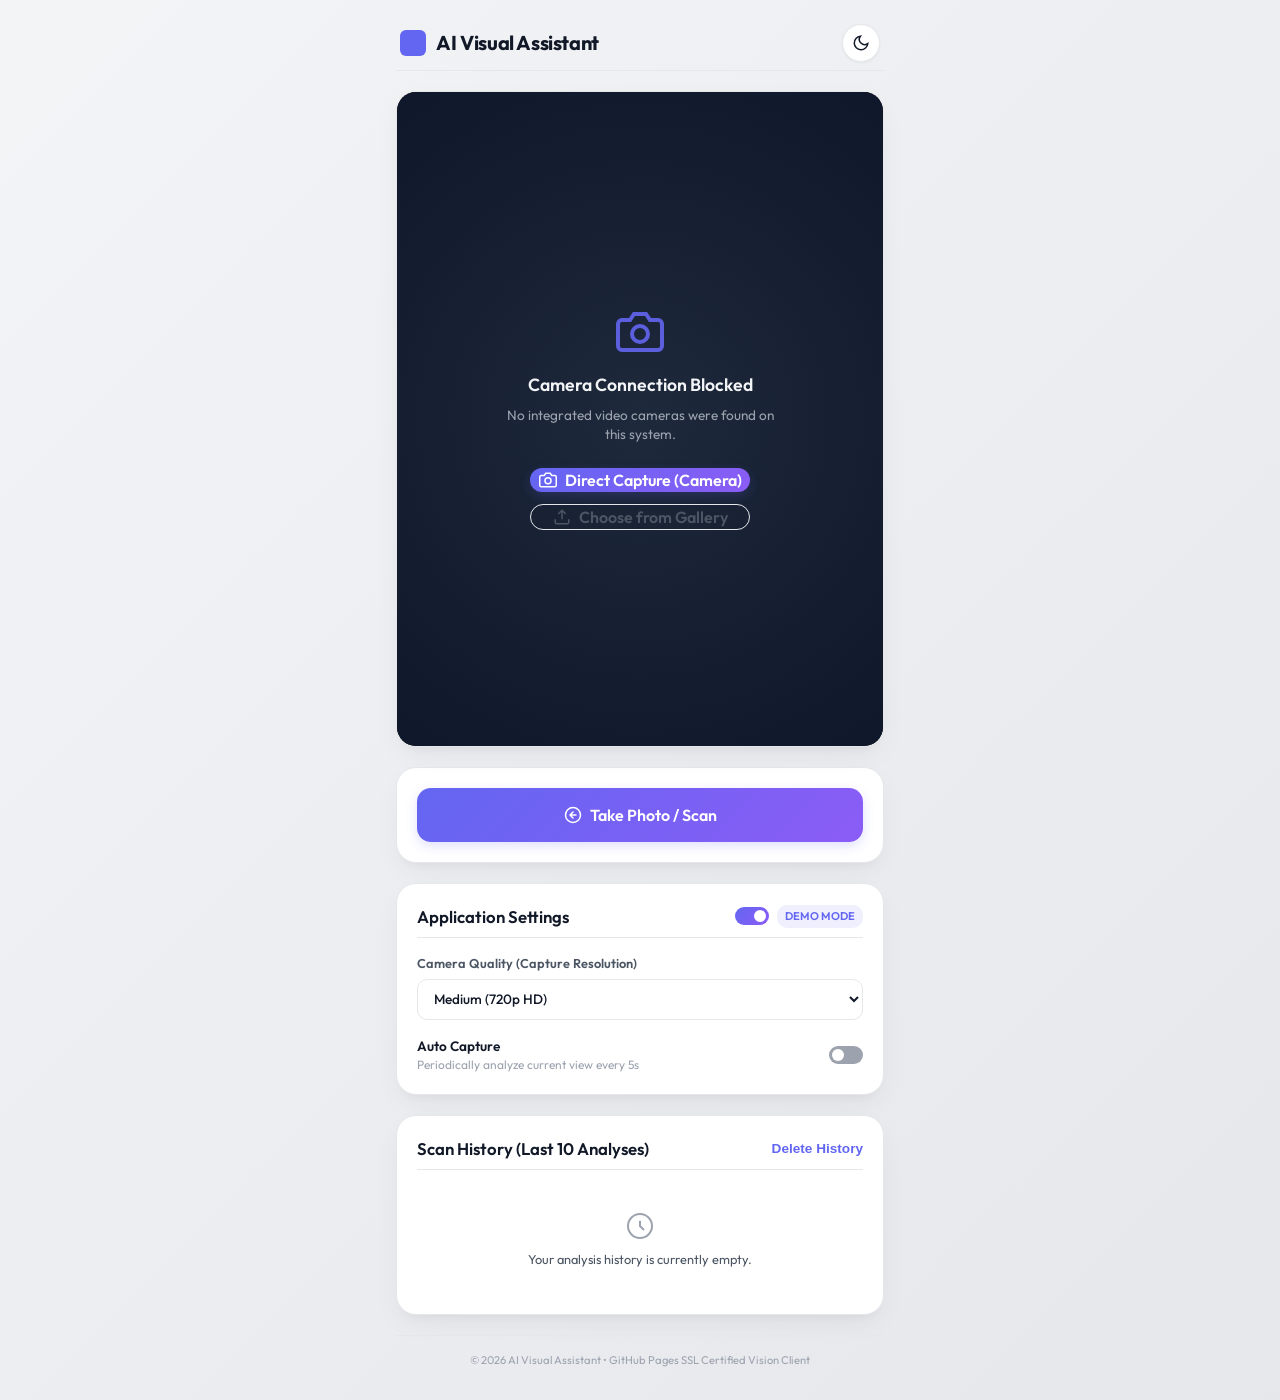
==== index.html @ 5c3c08fa "Deploy production-ready AI Visual Assistant web client" ====
<!DOCTYPE html>
<html lang="en">
<head>
  <meta charset="UTF-8">
  <meta name="viewport" content="width=device-width, initial-scale=1.0, maximum-scale=1.0, user-scalable=no">
  <title>AI Visual Assistant - Mobile Vision Engine</title>
  <meta name="description" content="Production-ready AI vision assistant to scan and analyze documents, notes, screens, and textbooks. Works on iOS, Android, and Desktop.">
  <link rel="preconnect" href="https://fonts.googleapis.com">
  <link rel="preconnect" href="https://fonts.gstatic.com" crossorigin>
  <link href="https://fonts.googleapis.com/css2?family=Outfit:wght@300;400;500;600;700&display=swap" rel="stylesheet">
  <link rel="stylesheet" href="style.css">
</head>
<body>
  <div class="app-container">
    <!-- Header Section -->
    <header class="app-header">
      <div class="logo-area">
        <img src="assets/logo.png" id="header-logo" class="logo-img" alt="Logo">
        <h1>AI Visual Assistant</h1>
      </div>
      <div class="theme-control">
        <button id="theme-toggle-btn" class="icon-btn" title="Toggle Dark/Light Mode">
          <!-- Light bulb / Sun/Moon SVG -->
          <svg id="theme-icon-sun" class="hidden" viewBox="0 0 24 24" fill="none" stroke="currentColor" stroke-width="2">
            <circle cx="12" cy="12" r="5"/>
            <path d="M12 1v2M12 21v2M4.22 4.22l1.42 1.42M18.36 18.36l1.42 1.42M1 12h2M21 12h2M4.22 19.78l1.42-1.42M18.36 5.64l1.42-1.42"/>
          </svg>
          <svg id="theme-icon-moon" viewBox="0 0 24 24" fill="none" stroke="currentColor" stroke-width="2">
            <path d="M21 12.79A9 9 0 1 1 11.21 3 7 7 0 0 0 21 12.79z"/>
          </svg>
        </button>
      </div>
    </header>

    <main class="app-main">
      <!-- Live Camera Card -->
      <section class="card camera-card" id="camera-card-element">
        <div class="viewport-wrapper">
          <video id="camera-stream" autoplay playsinline muted></video>
          
          <!-- Frozen image preview overlay -->
          <div id="frozen-frame-overlay" class="frozen-frame-overlay hidden">
            <img id="frozen-image" alt="Captured document snapshot">
          </div>

          <!-- Laser Scanner line animation -->
          <div id="scanner-line" class="scanner-line hidden"></div>
          
          <!-- Access requesting overlay -->
          <div id="camera-loading" class="viewport-overlay camera-loading">
            <div class="spinner"></div>
            <p>Accessing camera hardware...</p>
          </div>

          <!-- Permission denied or failure overlay -->
          <div id="camera-fallback" class="viewport-overlay camera-fallback hidden">
            <svg class="fallback-icon" viewBox="0 0 24 24" fill="none" stroke="currentColor" stroke-width="2">
              <path d="M23 19a2 2 0 0 1-2 2H3a2 2 0 0 1-2-2V8a2 2 0 0 1 2-2h4l2-3h6l2 3h4a2 2 0 0 1 2 2z"/>
              <circle cx="12" cy="13" r="4"/>
            </svg>
            <h3>Camera Connection Blocked</h3>
            <p id="fallback-reason">Direct video feeds require HTTPS. Switch browsers or capture a snapshot below using your phone's camera.</p>
            
            <div class="fallback-actions">
              <label for="image-capture-input" class="btn btn-primary upload-btn">
                <svg viewBox="0 0 24 24" width="18" height="18" fill="none" stroke="currentColor" stroke-width="2">
                  <path d="M23 19a2 2 0 0 1-2 2H3a2 2 0 0 1-2-2V8a2 2 0 0 1 2-2h4l2-3h6l2 3h4a2 2 0 0 1 2 2z"/>
                  <circle cx="12" cy="13" r="4"/>
                </svg>
                Direct Capture (Camera)
              </label>
              <input type="file" id="image-capture-input" accept="image/*" capture="environment" class="hidden-input">

              <label for="image-file-input" class="btn btn-secondary upload-btn">
                <svg viewBox="0 0 24 24" width="18" height="18" fill="none" stroke="currentColor" stroke-width="2">
                  <path d="M21 15v4a2 2 0 0 1-2 2H5a2 2 0 0 1-2-2v-4M17 8l-5-5-5 5M12 3v12"/>
                </svg>
                Choose from Gallery
              </label>
              <input type="file" id="image-file-input" accept="image/*" class="hidden-input">
            </div>
          </div>
          
          <!-- Floating Controls on the camera viewfinder -->
          <div class="viewport-controls">
            <button id="toggle-camera-btn" class="viewport-btn hidden" title="Switch Camera (Front/Rear)">
              <svg viewBox="0 0 24 24" fill="none" stroke="currentColor" stroke-width="2">
                <path d="M21 7v6a2 2 0 0 1-2 2H5a2 2 0 0 1-2-2V7a2 2 0 0 1 2-2h3l2-3h4l2 3h3a2 2 0 0 1 2 2z"/>
                <path d="M12 13a3 3 0 1 0 0-6 3 3 0 0 0 0 6z"/>
                <path d="m17 4 3 3m0-3-3 3"/>
              </svg>
            </button>
          </div>
        </div>
      </section>

      <!-- Main Controls and Actions -->
      <section class="card controls-card">
        <button id="analyze-btn" class="btn btn-primary btn-lg" disabled>
          <svg class="btn-icon animate-pulse" viewBox="0 0 24 24" fill="none" stroke="currentColor" stroke-width="2" stroke-linecap="round" stroke-linejoin="round">
            <circle cx="12" cy="12" r="10"/>
            <path d="m12 8-4 4 4 4M16 12H8"/>
          </svg>
          <span id="analyze-btn-text">Initializing Video Stream...</span>
        </button>
      </section>

      <!-- AI Analysis Panel -->
      <section id="analysis-panel" class="card analysis-card hidden">
        <div class="card-header">
          <h2>AI Analysis Response</h2>
          <button id="retake-btn" class="btn btn-secondary btn-sm" title="Clear analysis and return to live stream">
            <svg viewBox="0 0 24 24" width="14" height="14" fill="none" stroke="currentColor" stroke-width="2">
              <path d="M21.5 2v6h-6M21.34 15.57a10 10 0 1 1-.57-8.38l5.67-5.67"/>
            </svg>
            Clear / Retake
          </button>
        </div>

        <!-- Animated Loading State -->
        <div id="analysis-loading" class="analysis-loading-state hidden">
          <img src="assets/loading.gif" class="loading-gif" alt="Loading...">
          <div class="radar-scan">
            <div class="radar-circle circle-1"></div>
            <div class="radar-circle circle-2"></div>
            <div class="radar-circle circle-3"></div>
          </div>
          <p class="loading-message">Processing vision frames with AI engine...</p>
        </div>

        <!-- Network / Timeout / Server Error UI -->
        <div id="analysis-error" class="error-container hidden">
          <svg class="error-icon" viewBox="0 0 24 24" fill="none" stroke="currentColor" stroke-width="2">
            <path d="m10.29 3.86L1.82 18a2 2 0 0 0 1.71 3h16.94a2 2 0 0 0 1.71-3L13.71 3.86a2 2 0 0 0-3.42 0z"/>
            <line x1="12" y1="9" x2="12" y2="13"/>
            <line x1="12" y1="17" x2="12.01" y2="17"/>
          </svg>
          <div class="error-text">
            <h3>Analysis Failed</h3>
            <p id="error-message-text">Network connection timed out. Please check your internet connection and try again.</p>
          </div>
          <div class="error-buttons">
            <button id="retry-btn" class="btn btn-primary btn-sm">Retry Request</button>
            <button id="demo-fallback-btn" class="btn btn-secondary btn-sm">Use Demo Mode</button>
          </div>
        </div>

        <!-- Success Result Data Card -->
        <div id="analysis-results-content" class="results-content hidden">
          <div class="result-meta-bar">
            <div class="result-metric">
              <span class="meta-title">Confidence</span>
              <div class="progress-bar-wrapper">
                <div class="progress-bar-bg">
                  <div id="confidence-bar" class="progress-bar" style="width: 0%"></div>
                </div>
                <span id="confidence-val" class="percentage-label">0%</span>
              </div>
            </div>
            <div class="result-time">
              <span class="meta-title">Timestamp</span>
              <span id="timestamp-val" class="timestamp-label">--:-- --</span>
            </div>
          </div>

          <div class="result-block">
            <h3>Summary</h3>
            <div id="analysis-summary" class="summary-box">
              Summary text displays here...
            </div>
          </div>

          <div class="result-block">
            <h3>Explanation & Detailed Breakdown</h3>
            <div id="analysis-explanation" class="explanation-box">
              Explanation and details load here...
            </div>
          </div>
        </div>
      </section>

      <!-- Settings Panel -->
      <section class="card settings-card" id="settings-section">
        <div class="card-header">
          <h2>Application Settings</h2>
          <div class="settings-demo-toggle">
            <label class="switch" for="demo-mode-toggle" title="Toggle Demo Mode">
              <input type="checkbox" id="demo-mode-toggle" checked>
              <span class="slider round"></span>
            </label>
            <span id="status-label-text" class="status-badge">Demo Mode</span>
          </div>
        </div>
        <div class="settings-grid">
          <div class="settings-item">
            <label for="quality-select">Camera Quality (Capture Resolution)</label>
            <select id="quality-select" class="form-select">
              <option value="high">High (1080p Full HD)</option>
              <option value="medium" selected>Medium (720p HD)</option>
              <option value="low">Low (480p SD)</option>
            </select>
          </div>
          
          <div class="settings-item">
            <div class="toggle-row">
              <div class="toggle-info">
                <span class="toggle-label">Auto Capture</span>
                <span class="toggle-sub">Periodically analyze current view every 5s</span>
              </div>
              <label class="switch" for="auto-capture-toggle">
                <input type="checkbox" id="auto-capture-toggle">
                <span class="slider round"></span>
              </label>
            </div>
          </div>
        </div>
      </section>

      <!-- History Panel -->
      <section class="card history-card" id="history-section-element">
        <div class="card-header">
          <h2>Scan History (Last 10 Analyses)</h2>
          <button id="clear-history-btn" class="btn-text" title="Delete all history entries">Delete History</button>
        </div>
        <div id="history-placeholder" class="history-placeholder">
          <svg class="empty-icon" viewBox="0 0 24 24" fill="none" stroke="currentColor" stroke-width="1.5">
            <path d="M12 8v4l3 3m6-3a9 9 0 11-18 0 9 9 0 0118 0z"/>
          </svg>
          <p>Your analysis history is currently empty.</p>
        </div>
        <div id="history-list" class="history-list hidden">
          <!-- Dynamically populated history rows -->
        </div>
      </section>
    </main>

    <!-- Footer Section -->
    <footer class="app-footer">
      <p>&copy; 2026 AI Visual Assistant • GitHub Pages SSL Certified Vision Client</p>
    </footer>
  </div>

  <!-- Hidden canvas for snapshots -->
  <canvas id="capture-canvas" class="hidden"></canvas>

  <!-- Load configurations first, then app controller script -->
  <script src="config.js"></script>
  <script src="script.js"></script>
</body>
</html>
---- style.css ----
/* ==========================================================
   AI Visual Assistant Style Sheet - Light & Dark Modes
   ========================================================== */

/* Theme Variables & Tokens */
:root {
  /* Default: Modern Professional Light Mode (White Cards, Soft Shadows) */
  --bg-color: #f3f4f6;
  --bg-gradient: linear-gradient(135deg, #f3f4f6 0%, #e5e7eb 100%);
  --card-bg: #ffffff;
  --border-color: #e5e7eb;
  
  --text-primary: #111827;
  --text-secondary: #4b5563;
  --text-muted: #9ca3af;
  
  --accent-color: #6366f1;
  --accent-gradient: linear-gradient(135deg, #6366f1, #8b5cf6);
  --success-color: #10b981;
  --success-gradient: linear-gradient(135deg, #10b981, #059669);
  --error-color: #ef4444;
  --error-bg: rgba(239, 68, 68, 0.05);
  --warning-color: #f59e0b;
  
  --shadow-sm: 0 1px 3px rgba(0, 0, 0, 0.05);
  --shadow-md: 0 4px 15px rgba(0, 0, 0, 0.03);
  --shadow-lg: 0 10px 30px -5px rgba(0, 0, 0, 0.06), 0 8px 10px -6px rgba(0, 0, 0, 0.04);
  
  --transition-fast: 0.15s cubic-bezier(0.4, 0, 0.2, 1);
  --transition-normal: 0.3s cubic-bezier(0.4, 0, 0.2, 1);
  
  --font-family: 'Outfit', -apple-system, BlinkMacSystemFont, "Segoe UI", Roboto, sans-serif;
  --max-width: 520px;
}

/* Dark Mode Theme Variable Overrides */
.dark-theme {
  --bg-color: #0b0f19;
  --bg-gradient: linear-gradient(135deg, #0b0f19 0%, #111827 100%);
  --card-bg: #1e293b;
  --border-color: #334155;
  
  --text-primary: #f3f4f6;
  --text-secondary: #9ca3af;
  --text-muted: #6b7280;
  
  --error-bg: rgba(239, 68, 68, 0.1);
  --shadow-lg: 0 10px 25px -5px rgba(0, 0, 0, 0.3), 0 8px 10px -6px rgba(0, 0, 0, 0.3);
}

/* Reset and Core Layout */
* {
  margin: 0;
  padding: 0;
  box-sizing: border-box;
  -webkit-tap-highlight-color: transparent;
}

body {
  background: var(--bg-color);
  background-image: var(--bg-gradient);
  color: var(--text-primary);
  font-family: var(--font-family);
  min-height: 100vh;
  line-height: 1.5;
  display: flex;
  justify-content: center;
  transition: background-color var(--transition-normal), color var(--transition-normal);
}

/* Container locking app width on larger viewports */
.app-container {
  width: 100%;
  max-width: var(--max-width);
  min-height: 100vh;
  display: flex;
  flex-direction: column;
  padding: 1rem;
  gap: 1.25rem;
}

/* App Header styling */
.app-header {
  display: flex;
  justify-content: space-between;
  align-items: center;
  padding: 0.5rem 0.25rem;
  border-bottom: 1px solid var(--border-color);
}

.logo-area {
  display: flex;
  align-items: center;
  gap: 0.65rem;
}

.logo-img {
  width: 26px;
  height: 26px;
  border-radius: 6px;
  object-fit: cover;
  background-color: var(--accent-color);
}

.logo-area h1 {
  font-size: 1.25rem;
  font-weight: 700;
  letter-spacing: -0.02em;
}

/* Theme Toggle Button */
.icon-btn {
  background: var(--card-bg);
  border: 1px solid var(--border-color);
  color: var(--text-primary);
  width: 38px;
  height: 38px;
  border-radius: 50%;
  display: flex;
  justify-content: center;
  align-items: center;
  cursor: pointer;
  box-shadow: var(--shadow-sm);
  transition: all var(--transition-fast);
}

.icon-btn:hover {
  border-color: var(--accent-color);
  color: var(--accent-color);
  transform: scale(1.05);
}

.icon-btn svg {
  width: 18px;
  height: 18px;
}

/* Main Content Area */
.app-main {
  display: flex;
  flex-direction: column;
  gap: 1.25rem;
  flex-grow: 1;
}

/* Cards System */
.card {
  background-color: var(--card-bg);
  border: 1px solid var(--border-color);
  border-radius: 20px;
  padding: 1.25rem;
  box-shadow: var(--shadow-lg);
  transition: background-color var(--transition-normal), border-color var(--transition-normal), box-shadow var(--transition-normal);
}

/* Viewport Shell */
.camera-card {
  padding: 0;
  overflow: hidden;
  position: relative;
}

.viewport-wrapper {
  position: relative;
  width: 100%;
  aspect-ratio: 3 / 4;
  background-color: #000;
}

#camera-stream {
  width: 100%;
  height: 100%;
  object-fit: cover;
}

/* Viewport Overlays */
.viewport-overlay {
  position: absolute;
  top: 0;
  left: 0;
  right: 0;
  bottom: 0;
  display: flex;
  flex-direction: column;
  justify-content: center;
  align-items: center;
  background-color: rgba(15, 23, 42, 0.95);
  padding: 2rem;
  text-align: center;
  z-index: 10;
  color: #f3f4f6;
}

.camera-loading p {
  margin-top: 1rem;
  font-size: 0.85rem;
  color: #9ca3af;
  font-weight: 500;
}

.camera-fallback {
  background: radial-gradient(circle at center, #1e293b 0%, #0f172a 100%);
}

.fallback-icon {
  width: 48px;
  height: 48px;
  color: var(--accent-color);
  margin-bottom: 1rem;
  opacity: 0.9;
}

.camera-fallback h3 {
  font-size: 1.1rem;
  font-weight: 600;
  margin-bottom: 0.5rem;
}

.camera-fallback p {
  font-size: 0.85rem;
  color: #9ca3af;
  max-width: 280px;
  margin-bottom: 1.5rem;
  line-height: 1.4;
}

.fallback-actions {
  display: flex;
  flex-direction: column;
  gap: 0.75rem;
  width: 100%;
  max-width: 220px;
}

.upload-btn {
  display: inline-flex;
  align-items: center;
  gap: 0.5rem;
  cursor: pointer;
}

.hidden-input {
  display: none !important;
}

/* Frozen frame layout */
.frozen-frame-overlay {
  position: absolute;
  top: 0;
  left: 0;
  right: 0;
  bottom: 0;
  z-index: 5;
}

#frozen-image {
  width: 100%;
  height: 100%;
  object-fit: cover;
}

/* Camera Swapper Float button */
.viewport-controls {
  position: absolute;
  bottom: 1rem;
  right: 1rem;
  z-index: 8;
}

.viewport-btn {
  background: rgba(30, 41, 59, 0.8);
  border: 1px solid rgba(255, 255, 255, 0.1);
  color: #ffffff;
  width: 44px;
  height: 44px;
  border-radius: 50%;
  display: flex;
  justify-content: center;
  align-items: center;
  cursor: pointer;
  box-shadow: 0 4px 10px rgba(0,0,0,0.3);
  backdrop-filter: blur(8px);
  -webkit-backdrop-filter: blur(8px);
  transition: transform var(--transition-fast), background var(--transition-fast);
}

.viewport-btn:hover {
  transform: scale(1.05);
  background: rgba(30, 41, 59, 0.95);
}

.viewport-btn svg {
  width: 20px;
  height: 20px;
}

/* Scanner Animation line */
.scanner-line {
  position: absolute;
  left: 0;
  right: 0;
  height: 4px;
  background: linear-gradient(to right, transparent, var(--accent-color), transparent);
  box-shadow: 0 0 10px 1px var(--accent-color);
  z-index: 6;
  animation: laserScan 2.5s cubic-bezier(0.4, 0, 0.2, 1) infinite;
}

@keyframes laserScan {
  0% { top: 0%; opacity: 0; }
  10% { opacity: 1; }
  90% { opacity: 1; }
  100% { top: 100%; opacity: 0; }
}

/* Spinner element */
.spinner {
  width: 36px;
  height: 36px;
  border: 3px solid rgba(255, 255, 255, 0.05);
  border-top-color: var(--accent-color);
  border-radius: 50%;
  animation: spin 1s linear infinite;
}

@keyframes spin {
  to { transform: rotate(360deg); }
}

/* General Buttons */
.btn {
  display: flex;
  justify-content: center;
  align-items: center;
  gap: 0.5rem;
  border: none;
  font-family: var(--font-family);
  font-weight: 600;
  border-radius: 14px;
  cursor: pointer;
  transition: var(--transition-fast);
  text-align: center;
  user-select: none;
}

.btn:active {
  transform: scale(0.97);
}

.btn:disabled {
  opacity: 0.5;
  cursor: not-allowed;
  transform: none;
}

.btn-primary {
  background: var(--accent-gradient);
  color: #ffffff;
  box-shadow: 0 4px 12px rgba(99, 102, 241, 0.2);
}

.btn-primary:hover:not(:disabled) {
  filter: brightness(1.1);
  box-shadow: 0 6px 16px rgba(99, 102, 241, 0.35);
}

.btn-secondary {
  background: rgba(0, 0, 0, 0.04);
  border: 1px solid var(--border-color);
  color: var(--text-secondary);
}

.dark-theme .btn-secondary {
  background: rgba(255, 255, 255, 0.03);
}

.btn-secondary:hover:not(:disabled) {
  background: rgba(0, 0, 0, 0.08);
}

.dark-theme .btn-secondary:hover:not(:disabled) {
  background: rgba(255, 255, 255, 0.07);
}

.btn-lg {
  width: 100%;
  padding: 1.05rem;
  font-size: 1rem;
}

.btn-sm {
  padding: 0.45rem 0.8rem;
  font-size: 0.8rem;
  border-radius: 10px;
}

.btn-text {
  background: none;
  border: none;
  color: var(--accent-color);
  font-weight: 600;
  font-size: 0.85rem;
  cursor: pointer;
  transition: var(--transition-fast);
}

.btn-text:hover {
  filter: brightness(1.2);
}

.btn-icon {
  width: 18px;
  height: 18px;
}

.btn-icon.animate-pulse {
  animation: pulse 1.8s infinite;
}

@keyframes pulse {
  0% { transform: scale(1); opacity: 1; }
  50% { transform: scale(1.1); opacity: 0.8; }
  100% { transform: scale(1); opacity: 1; }
}

/* Card Header Common rules */
.card-header {
  display: flex;
  justify-content: space-between;
  align-items: center;
  margin-bottom: 1rem;
  padding-bottom: 0.5rem;
  border-bottom: 1px solid var(--border-color);
}

.card-header h2 {
  font-size: 1.05rem;
  font-weight: 600;
}

/* AI Analysis Panel detail block styling */
.analysis-card {
  animation: slideUp var(--transition-normal);
}

@keyframes slideUp {
  from { opacity: 0; transform: translateY(15px); }
  to { opacity: 1; transform: translateY(0); }
}

/* Loading GIF + Radar UI */
.analysis-loading-state {
  display: flex;
  flex-direction: column;
  align-items: center;
  padding: 1.5rem 0;
  gap: 1.25rem;
}

.loading-gif {
  width: 32px;
  height: 32px;
  object-fit: cover;
  opacity: 0.8;
}

.radar-scan {
  position: relative;
  width: 50px;
  height: 50px;
  display: flex;
  justify-content: center;
  align-items: center;
}

.radar-circle {
  position: absolute;
  border: 2px solid var(--accent-color);
  border-radius: 50%;
  animation: radar 2s cubic-bezier(0.1, 0.8, 0.3, 1) infinite;
  opacity: 0;
}

.circle-1 { animation-delay: 0s; }
.circle-2 { animation-delay: 0.6s; }
.circle-3 { animation-delay: 1.2s; }

@keyframes radar {
  0% { width: 10px; height: 10px; opacity: 0.8; }
  100% { width: 60px; height: 60px; opacity: 0; }
}

.loading-message {
  font-size: 0.85rem;
  color: var(--text-secondary);
  font-weight: 500;
}

/* Metric row metadata */
.result-meta-bar {
  display: flex;
  gap: 1rem;
  background: rgba(0, 0, 0, 0.02);
  border: 1px solid var(--border-color);
  border-radius: 14px;
  padding: 0.75rem 1rem;
  margin-bottom: 1.15rem;
}

.dark-theme .result-meta-bar {
  background: rgba(255, 255, 255, 0.02);
}

.result-metric {
  flex-grow: 1;
  display: flex;
  flex-direction: column;
  gap: 0.25rem;
}

.result-time {
  flex-shrink: 0;
  display: flex;
  flex-direction: column;
  gap: 0.25rem;
  border-left: 1px solid var(--border-color);
  padding-left: 1rem;
}

.meta-title {
  font-size: 0.75rem;
  font-weight: 600;
  text-transform: uppercase;
  letter-spacing: 0.05em;
  color: var(--text-secondary);
}

.progress-bar-wrapper {
  display: flex;
  align-items: center;
  gap: 0.75rem;
}

.progress-bar-bg {
  flex-grow: 1;
  height: 6px;
  background: rgba(0, 0, 0, 0.05);
  border-radius: 3px;
  overflow: hidden;
}

.dark-theme .progress-bar-bg {
  background: rgba(255, 255, 255, 0.05);
}

.progress-bar {
  height: 100%;
  background: var(--success-gradient);
  border-radius: 3px;
  width: 0%;
  transition: width 0.8s cubic-bezier(0.4, 0, 0.2, 1);
}

.percentage-label {
  font-size: 0.85rem;
  font-weight: 700;
  color: var(--success-color);
  min-width: 36px;
  text-align: right;
}

.timestamp-label {
  font-size: 0.85rem;
  font-weight: 600;
  color: var(--text-primary);
}

/* Result Blocks text layout */
.result-block {
  margin-bottom: 1.15rem;
}

.result-block h3 {
  font-size: 0.8rem;
  font-weight: 600;
  text-transform: uppercase;
  letter-spacing: 0.05em;
  color: var(--text-secondary);
  margin-bottom: 0.35rem;
}

.summary-box {
  background: rgba(99, 102, 241, 0.05);
  border-left: 3px solid var(--accent-color);
  padding: 0.75rem 0.85rem;
  border-radius: 0 10px 10px 0;
  font-size: 0.9rem;
  font-weight: 600;
  color: var(--text-primary);
}

.explanation-box {
  background: rgba(0, 0, 0, 0.01);
  border: 1px solid var(--border-color);
  padding: 0.85rem;
  border-radius: 14px;
  font-size: 0.85rem;
  line-height: 1.45;
  color: var(--text-secondary);
  max-height: 220px;
  overflow-y: auto;
}

.dark-theme .explanation-box {
  background: rgba(255, 255, 255, 0.01);
}

/* Error layout details */
.error-container {
  display: flex;
  flex-direction: column;
  gap: 1rem;
  background: var(--error-bg);
  border: 1px solid rgba(239, 68, 68, 0.15);
  padding: 1rem;
  border-radius: 14px;
}

.error-icon {
  width: 22px;
  height: 22px;
  color: var(--error-color);
}

.error-text h3 {
  font-size: 0.9rem;
  font-weight: 600;
  color: var(--error-color);
  margin-bottom: 0.2rem;
}

.error-text p {
  font-size: 0.8rem;
  color: var(--text-secondary);
  line-height: 1.35;
}

.error-buttons {
  display: flex;
  gap: 0.5rem;
  justify-content: flex-end;
}

/* Settings Form elements */
.settings-grid {
  display: flex;
  flex-direction: column;
  gap: 1rem;
}

.settings-item {
  display: flex;
  flex-direction: column;
  gap: 0.35rem;
}

.settings-item label {
  font-size: 0.8rem;
  font-weight: 600;
  color: var(--text-secondary);
}

.form-select {
  background-color: var(--card-bg);
  border: 1px solid var(--border-color);
  color: var(--text-primary);
  font-family: var(--font-family);
  font-size: 0.85rem;
  font-weight: 500;
  padding: 0.6rem 0.75rem;
  border-radius: 10px;
  outline: none;
  cursor: pointer;
  transition: border-color var(--transition-fast);
}

.form-select:focus {
  border-color: var(--accent-color);
}

.toggle-row {
  display: flex;
  justify-content: space-between;
  align-items: center;
}

.toggle-info {
  display: flex;
  flex-direction: column;
}

.toggle-label {
  font-size: 0.85rem;
  font-weight: 600;
}

.toggle-sub {
  font-size: 0.75rem;
  color: var(--text-muted);
}

/* Toggle Switch layout styling */
.settings-demo-toggle {
  display: flex;
  align-items: center;
  gap: 0.5rem;
}

.status-badge {
  font-size: 0.7rem;
  font-weight: 600;
  text-transform: uppercase;
  padding: 0.2rem 0.5rem;
  border-radius: 10px;
  background: rgba(99, 102, 241, 0.1);
  color: var(--accent-color);
}

.switch {
  position: relative;
  display: inline-block;
  width: 34px;
  height: 18px;
}

.switch input {
  opacity: 0;
  width: 0;
  height: 0;
}

.slider {
  position: absolute;
  cursor: pointer;
  top: 0;
  left: 0;
  right: 0;
  bottom: 0;
  background-color: var(--text-muted);
  transition: var(--transition-fast);
}

.slider:before {
  position: absolute;
  content: "";
  height: 12px;
  width: 12px;
  left: 3px;
  bottom: 3px;
  background-color: white;
  transition: var(--transition-fast);
}

input:checked + .slider {
  background: var(--accent-gradient);
}

input:checked + .slider:before {
  transform: translateX(16px);
}

.slider.round {
  border-radius: 34px;
}

.slider.round:before {
  border-radius: 50%;
}

/* History cards styling */
.history-placeholder {
  display: flex;
  flex-direction: column;
  align-items: center;
  padding: 1.5rem 0;
  text-align: center;
}

.empty-icon {
  width: 32px;
  height: 32px;
  color: var(--text-muted);
  margin-bottom: 0.5rem;
}

.history-placeholder p {
  font-size: 0.8rem;
  color: var(--text-secondary);
}

.history-list {
  display: flex;
  flex-direction: column;
  gap: 0.65rem;
  max-height: 260px;
  overflow-y: auto;
}

.history-item {
  display: flex;
  align-items: center;
  gap: 0.75rem;
  background: rgba(0, 0, 0, 0.015);
  border: 1px solid var(--border-color);
  border-radius: 12px;
  padding: 0.5rem 0.75rem;
  cursor: pointer;
  transition: var(--transition-fast);
}

.dark-theme .history-item {
  background: rgba(255, 255, 255, 0.015);
}

.history-item:hover {
  background: rgba(0, 0, 0, 0.03);
  border-color: rgba(0, 0, 0, 0.12);
  transform: translateY(-1px);
}

.dark-theme .history-item:hover {
  background: rgba(255, 255, 255, 0.03);
  border-color: rgba(255, 255, 255, 0.12);
}

.history-thumb-container {
  width: 40px;
  height: 40px;
  border-radius: 6px;
  overflow: hidden;
  background-color: #000;
  flex-shrink: 0;
}

.history-thumb {
  width: 100%;
  height: 100%;
  object-fit: cover;
}

.history-meta {
  flex-grow: 1;
  min-width: 0;
}

.history-meta h4 {
  font-size: 0.8rem;
  font-weight: 600;
  color: var(--text-primary);
  white-space: nowrap;
  overflow: hidden;
  text-overflow: ellipsis;
}

.history-sub {
  display: flex;
  justify-content: space-between;
  font-size: 0.7rem;
  color: var(--text-secondary);
  margin-top: 0.1rem;
}

.history-score {
  font-weight: 600;
  color: var(--success-color);
}

.history-item.active {
  border-color: var(--accent-color);
  background-color: rgba(99, 102, 241, 0.03);
}

/* Footer Section */
.app-footer {
  text-align: center;
  padding: 1rem 0;
  font-size: 0.7rem;
  color: var(--text-muted);
  border-top: 1px solid var(--border-color);
  margin-top: auto;
}

/* Global utility classes */
.hidden {
  display: none !important;
}

/* Scrollbars custom overrides */
.history-list::-webkit-scrollbar,
.explanation-box::-webkit-scrollbar {
  width: 4px;
}

.history-list::-webkit-scrollbar-track,
.explanation-box::-webkit-scrollbar-track {
  background: transparent;
}

.history-list::-webkit-scrollbar-thumb,
.explanation-box::-webkit-scrollbar-thumb {
  background: var(--border-color);
  border-radius: 10px;
}

.history-list::-webkit-scrollbar-thumb:hover,
.explanation-box::-webkit-scrollbar-thumb:hover {
  background: var(--text-muted);
}
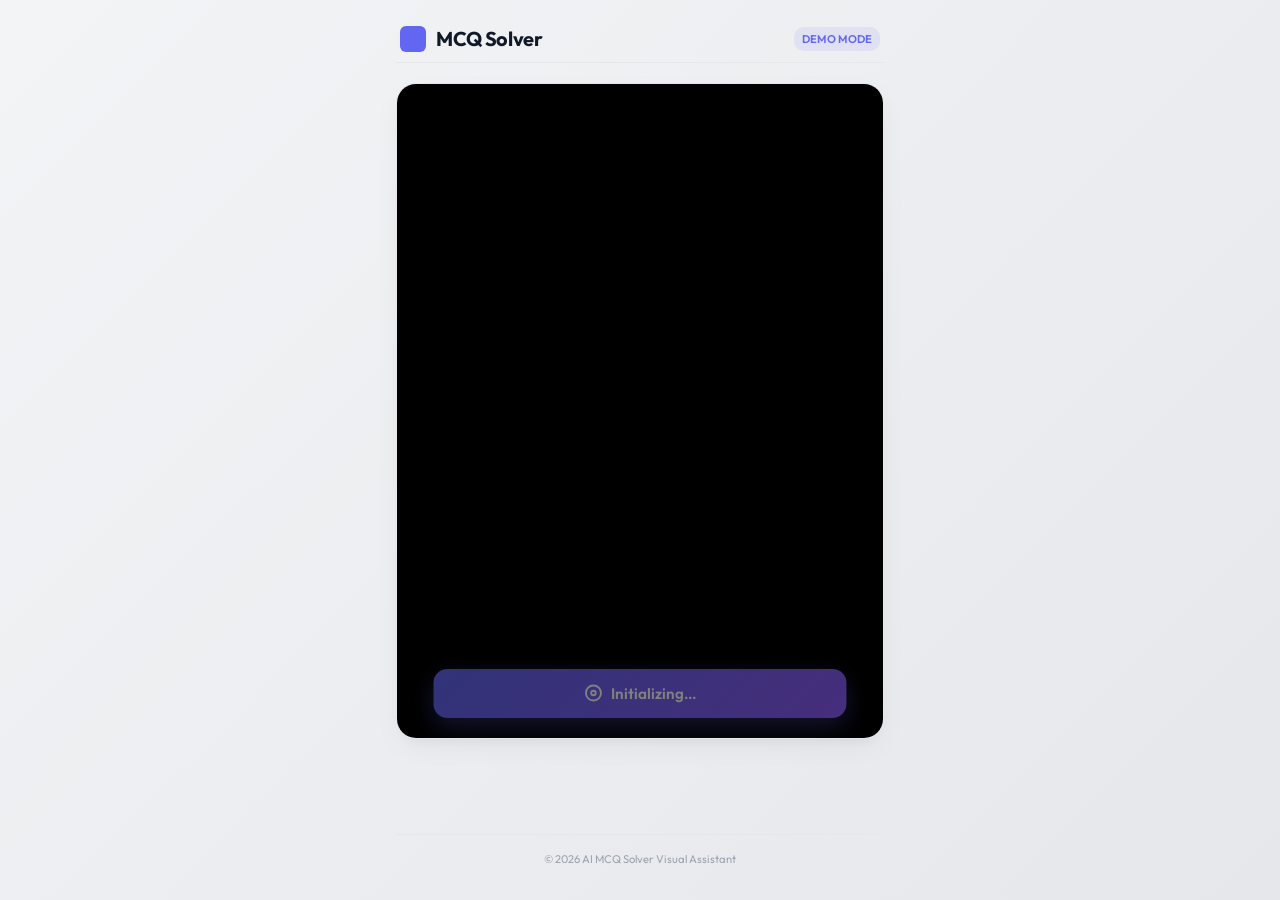
==== commit 35df12a9: "Refactor to simplified 2-segment MCQ Solver layout" ====
--- a/index.html
+++ b/index.html
@@ -3,8 +3,8 @@
 <head>
   <meta charset="UTF-8">
   <meta name="viewport" content="width=device-width, initial-scale=1.0, maximum-scale=1.0, user-scalable=no">
-  <title>AI Visual Assistant - Mobile Vision Engine</title>
-  <meta name="description" content="Production-ready AI vision assistant to scan and analyze documents, notes, screens, and textbooks. Works on iOS, Android, and Desktop.">
+  <title>MCQ Solver - AI Visual Assistant</title>
+  <meta name="description" content="AI Vision MCQ Solver. Instantly captures and explains multiple-choice options. Works on mobile Safari/Chrome.">
   <link rel="preconnect" href="https://fonts.googleapis.com">
   <link rel="preconnect" href="https://fonts.gstatic.com" crossorigin>
   <link href="https://fonts.googleapis.com/css2?family=Outfit:wght@300;400;500;600;700&display=swap" rel="stylesheet">
@@ -15,75 +15,56 @@
     <!-- Header Section -->
     <header class="app-header">
       <div class="logo-area">
-        <img src="assets/logo.png" id="header-logo" class="logo-img" alt="Logo">
-        <h1>AI Visual Assistant</h1>
+        <img src="assets/logo.png" class="logo-img" alt="Logo">
+        <h1>MCQ Solver</h1>
       </div>
-      <div class="theme-control">
-        <button id="theme-toggle-btn" class="icon-btn" title="Toggle Dark/Light Mode">
-          <!-- Light bulb / Sun/Moon SVG -->
-          <svg id="theme-icon-sun" class="hidden" viewBox="0 0 24 24" fill="none" stroke="currentColor" stroke-width="2">
-            <circle cx="12" cy="12" r="5"/>
-            <path d="M12 1v2M12 21v2M4.22 4.22l1.42 1.42M18.36 18.36l1.42 1.42M1 12h2M21 12h2M4.22 19.78l1.42-1.42M18.36 5.64l1.42-1.42"/>
-          </svg>
-          <svg id="theme-icon-moon" viewBox="0 0 24 24" fill="none" stroke="currentColor" stroke-width="2">
-            <path d="M21 12.79A9 9 0 1 1 11.21 3 7 7 0 0 0 21 12.79z"/>
-          </svg>
-        </button>
-      </div>
+      <div class="status-badge" id="app-status">Demo Mode</div>
     </header>
 
     <main class="app-main">
-      <!-- Live Camera Card -->
-      <section class="card camera-card" id="camera-card-element">
+      <!-- Section 1: Live Camera + Overlay Capture Button -->
+      <section class="card camera-card" id="camera-section">
         <div class="viewport-wrapper">
           <video id="camera-stream" autoplay playsinline muted></video>
           
-          <!-- Frozen image preview overlay -->
+          <!-- Snapshot freeze view -->
           <div id="frozen-frame-overlay" class="frozen-frame-overlay hidden">
-            <img id="frozen-image" alt="Captured document snapshot">
+            <img id="frozen-image" alt="Captured view">
           </div>
 
-          <!-- Laser Scanner line animation -->
+          <!-- Laser Scan overlay animation -->
           <div id="scanner-line" class="scanner-line hidden"></div>
           
-          <!-- Access requesting overlay -->
+          <!-- Loading Stream overlay -->
           <div id="camera-loading" class="viewport-overlay camera-loading">
             <div class="spinner"></div>
-            <p>Accessing camera hardware...</p>
+            <p>Accessing camera feed...</p>
           </div>
 
-          <!-- Permission denied or failure overlay -->
+          <!-- Sandbox iOS Chrome Fallback UI -->
           <div id="camera-fallback" class="viewport-overlay camera-fallback hidden">
             <svg class="fallback-icon" viewBox="0 0 24 24" fill="none" stroke="currentColor" stroke-width="2">
               <path d="M23 19a2 2 0 0 1-2 2H3a2 2 0 0 1-2-2V8a2 2 0 0 1 2-2h4l2-3h6l2 3h4a2 2 0 0 1 2 2z"/>
               <circle cx="12" cy="13" r="4"/>
             </svg>
-            <h3>Camera Connection Blocked</h3>
-            <p id="fallback-reason">Direct video feeds require HTTPS. Switch browsers or capture a snapshot below using your phone's camera.</p>
-            
+            <h3>Camera Sandboxed</h3>
+            <p>iOS Chrome blocks local camera streams. Tap "Take Photo" to scan with your phone's camera.</p>
             <div class="fallback-actions">
-              <label for="image-capture-input" class="btn btn-primary upload-btn">
-                <svg viewBox="0 0 24 24" width="18" height="18" fill="none" stroke="currentColor" stroke-width="2">
-                  <path d="M23 19a2 2 0 0 1-2 2H3a2 2 0 0 1-2-2V8a2 2 0 0 1 2-2h4l2-3h6l2 3h4a2 2 0 0 1 2 2z"/>
-                  <circle cx="12" cy="13" r="4"/>
-                </svg>
-                Direct Capture (Camera)
+              <label for="image-capture-input" class="btn btn-primary">
+                Take Photo
               </label>
               <input type="file" id="image-capture-input" accept="image/*" capture="environment" class="hidden-input">
-
-              <label for="image-file-input" class="btn btn-secondary upload-btn">
-                <svg viewBox="0 0 24 24" width="18" height="18" fill="none" stroke="currentColor" stroke-width="2">
-                  <path d="M21 15v4a2 2 0 0 1-2 2H5a2 2 0 0 1-2-2v-4M17 8l-5-5-5 5M12 3v12"/>
-                </svg>
-                Choose from Gallery
+              
+              <label for="image-file-input" class="btn btn-secondary">
+                Upload Image
               </label>
               <input type="file" id="image-file-input" accept="image/*" class="hidden-input">
             </div>
           </div>
-          
-          <!-- Floating Controls on the camera viewfinder -->
+
+          <!-- Camera switcher float button -->
           <div class="viewport-controls">
-            <button id="toggle-camera-btn" class="viewport-btn hidden" title="Switch Camera (Front/Rear)">
+            <button id="toggle-camera-btn" class="viewport-btn hidden" title="Switch Camera">
               <svg viewBox="0 0 24 24" fill="none" stroke="currentColor" stroke-width="2">
                 <path d="M21 7v6a2 2 0 0 1-2 2H5a2 2 0 0 1-2-2V7a2 2 0 0 1 2-2h3l2-3h4l2 3h3a2 2 0 0 1 2 2z"/>
                 <path d="M12 13a3 3 0 1 0 0-6 3 3 0 0 0 0 6z"/>
@@ -91,159 +72,104 @@
               </svg>
             </button>
           </div>
+
+          <!-- Centered overlay capture trigger button -->
+          <div class="capture-button-overlay">
+            <button id="analyze-btn" class="btn btn-primary capture-trigger-btn" disabled>
+              <svg class="btn-icon" viewBox="0 0 24 24" fill="none" stroke="currentColor" stroke-width="2.5">
+                <circle cx="12" cy="12" r="10"/>
+                <circle cx="12" cy="12" r="3"/>
+              </svg>
+              <span id="analyze-btn-text">Initializing Camera...</span>
+            </button>
+          </div>
         </div>
       </section>
 
-      <!-- Main Controls and Actions -->
-      <section class="card controls-card">
-        <button id="analyze-btn" class="btn btn-primary btn-lg" disabled>
-          <svg class="btn-icon animate-pulse" viewBox="0 0 24 24" fill="none" stroke="currentColor" stroke-width="2" stroke-linecap="round" stroke-linejoin="round">
-            <circle cx="12" cy="12" r="10"/>
-            <path d="m12 8-4 4 4 4M16 12H8"/>
-          </svg>
-          <span id="analyze-btn-text">Initializing Video Stream...</span>
-        </button>
-      </section>
-
-      <!-- AI Analysis Panel -->
+      <!-- Section 2: AI Analysis Panel -->
       <section id="analysis-panel" class="card analysis-card hidden">
         <div class="card-header">
-          <h2>AI Analysis Response</h2>
-          <button id="retake-btn" class="btn btn-secondary btn-sm" title="Clear analysis and return to live stream">
+          <h2>AI Analysis</h2>
+          <button id="retake-btn" class="btn btn-secondary btn-sm" title="Clear and restart camera">
             <svg viewBox="0 0 24 24" width="14" height="14" fill="none" stroke="currentColor" stroke-width="2">
               <path d="M21.5 2v6h-6M21.34 15.57a10 10 0 1 1-.57-8.38l5.67-5.67"/>
             </svg>
-            Clear / Retake
+            Retake
           </button>
         </div>
 
-        <!-- Animated Loading State -->
+        <!-- Scanning loader state -->
         <div id="analysis-loading" class="analysis-loading-state hidden">
-          <img src="assets/loading.gif" class="loading-gif" alt="Loading...">
           <div class="radar-scan">
             <div class="radar-circle circle-1"></div>
             <div class="radar-circle circle-2"></div>
             <div class="radar-circle circle-3"></div>
           </div>
-          <p class="loading-message">Processing vision frames with AI engine...</p>
+          <p class="loading-message">Solving MCQ Options...</p>
         </div>
 
-        <!-- Network / Timeout / Server Error UI -->
+        <!-- Network failure / Server Error state -->
         <div id="analysis-error" class="error-container hidden">
-          <svg class="error-icon" viewBox="0 0 24 24" fill="none" stroke="currentColor" stroke-width="2">
-            <path d="m10.29 3.86L1.82 18a2 2 0 0 0 1.71 3h16.94a2 2 0 0 0 1.71-3L13.71 3.86a2 2 0 0 0-3.42 0z"/>
-            <line x1="12" y1="9" x2="12" y2="13"/>
-            <line x1="12" y1="17" x2="12.01" y2="17"/>
-          </svg>
           <div class="error-text">
             <h3>Analysis Failed</h3>
-            <p id="error-message-text">Network connection timed out. Please check your internet connection and try again.</p>
+            <p id="error-message-text">Unable to reach the server. Make sure your API backend is running.</p>
           </div>
           <div class="error-buttons">
-            <button id="retry-btn" class="btn btn-primary btn-sm">Retry Request</button>
-            <button id="demo-fallback-btn" class="btn btn-secondary btn-sm">Use Demo Mode</button>
+            <button id="retry-btn" class="btn btn-primary btn-sm">Retry</button>
           </div>
         </div>
 
-        <!-- Success Result Data Card -->
+        <!-- MCQ Analysis Results layout -->
         <div id="analysis-results-content" class="results-content hidden">
-          <div class="result-meta-bar">
-            <div class="result-metric">
-              <span class="meta-title">Confidence</span>
-              <div class="progress-bar-wrapper">
-                <div class="progress-bar-bg">
-                  <div id="confidence-bar" class="progress-bar" style="width: 0%"></div>
-                </div>
-                <span id="confidence-val" class="percentage-label">0%</span>
-              </div>
-            </div>
-            <div class="result-time">
-              <span class="meta-title">Timestamp</span>
-              <span id="timestamp-val" class="timestamp-label">--:-- --</span>
+          <div class="result-metric-row">
+            <div class="metric-label">Correct Option from 4</div>
+            <div id="correct-answer-badge" class="answer-badge">
+              Option --
             </div>
           </div>
 
           <div class="result-block">
-            <h3>Summary</h3>
-            <div id="analysis-summary" class="summary-box">
-              Summary text displays here...
+            <h3>Option Breakdown</h3>
+            <div class="option-list">
+              <div class="option-row" id="option-row-a">
+                <span class="option-letter">A</span>
+                <div class="option-explanation" id="option-explanation-a">
+                  Explanation for Option A...
+                </div>
+              </div>
+              <div class="option-row" id="option-row-b">
+                <span class="option-letter">B</span>
+                <div class="option-explanation" id="option-explanation-b">
+                  Explanation for Option B...
+                </div>
+              </div>
+              <div class="option-row" id="option-row-c">
+                <span class="option-letter">C</span>
+                <div class="option-explanation" id="option-explanation-c">
+                  Explanation for Option C...
+                </div>
+              </div>
+              <div class="option-row" id="option-row-d">
+                <span class="option-letter">D</span>
+                <div class="option-explanation" id="option-explanation-d">
+                  Explanation for Option D...
+                </div>
+              </div>
             </div>
           </div>
-
-          <div class="result-block">
-            <h3>Explanation & Detailed Breakdown</h3>
-            <div id="analysis-explanation" class="explanation-box">
-              Explanation and details load here...
-            </div>
-          </div>
-        </div>
-      </section>
-
-      <!-- Settings Panel -->
-      <section class="card settings-card" id="settings-section">
-        <div class="card-header">
-          <h2>Application Settings</h2>
-          <div class="settings-demo-toggle">
-            <label class="switch" for="demo-mode-toggle" title="Toggle Demo Mode">
-              <input type="checkbox" id="demo-mode-toggle" checked>
-              <span class="slider round"></span>
-            </label>
-            <span id="status-label-text" class="status-badge">Demo Mode</span>
-          </div>
-        </div>
-        <div class="settings-grid">
-          <div class="settings-item">
-            <label for="quality-select">Camera Quality (Capture Resolution)</label>
-            <select id="quality-select" class="form-select">
-              <option value="high">High (1080p Full HD)</option>
-              <option value="medium" selected>Medium (720p HD)</option>
-              <option value="low">Low (480p SD)</option>
-            </select>
-          </div>
-          
-          <div class="settings-item">
-            <div class="toggle-row">
-              <div class="toggle-info">
-                <span class="toggle-label">Auto Capture</span>
-                <span class="toggle-sub">Periodically analyze current view every 5s</span>
-              </div>
-              <label class="switch" for="auto-capture-toggle">
-                <input type="checkbox" id="auto-capture-toggle">
-                <span class="slider round"></span>
-              </label>
-            </div>
-          </div>
-        </div>
-      </section>
-
-      <!-- History Panel -->
-      <section class="card history-card" id="history-section-element">
-        <div class="card-header">
-          <h2>Scan History (Last 10 Analyses)</h2>
-          <button id="clear-history-btn" class="btn-text" title="Delete all history entries">Delete History</button>
-        </div>
-        <div id="history-placeholder" class="history-placeholder">
-          <svg class="empty-icon" viewBox="0 0 24 24" fill="none" stroke="currentColor" stroke-width="1.5">
-            <path d="M12 8v4l3 3m6-3a9 9 0 11-18 0 9 9 0 0118 0z"/>
-          </svg>
-          <p>Your analysis history is currently empty.</p>
-        </div>
-        <div id="history-list" class="history-list hidden">
-          <!-- Dynamically populated history rows -->
         </div>
       </section>
     </main>
 
     <!-- Footer Section -->
     <footer class="app-footer">
-      <p>&copy; 2026 AI Visual Assistant • GitHub Pages SSL Certified Vision Client</p>
+      <p>&copy; 2026 AI MCQ Solver Visual Assistant</p>
     </footer>
   </div>
 
-  <!-- Hidden canvas for snapshots -->
+  <!-- Hidden canvas for capturing video frames -->
   <canvas id="capture-canvas" class="hidden"></canvas>
 
-  <!-- Load configurations first, then app controller script -->
   <script src="config.js"></script>
   <script src="script.js"></script>
 </body>
--- a/style.css
+++ b/style.css
@@ -1,8 +1,9 @@
 /* ==========================================================
-   AI Visual Assistant Style Sheet - Light & Dark Modes
+   Simplified MCQ Solver Style Sheet
+   Optimized for 2-segment mobile-first visual experience.
    ========================================================== */
 
-/* Theme Variables & Tokens */
+/* Design Variables */
 :root {
   /* Default: Modern Professional Light Mode (White Cards, Soft Shadows) */
   --bg-color: #f3f4f6;
@@ -20,7 +21,6 @@
   --success-gradient: linear-gradient(135deg, #10b981, #059669);
   --error-color: #ef4444;
   --error-bg: rgba(239, 68, 68, 0.05);
-  --warning-color: #f59e0b;
   
   --shadow-sm: 0 1px 3px rgba(0, 0, 0, 0.05);
   --shadow-md: 0 4px 15px rgba(0, 0, 0, 0.03);
@@ -33,19 +33,21 @@
   --max-width: 520px;
 }
 
-/* Dark Mode Theme Variable Overrides */
-.dark-theme {
-  --bg-color: #0b0f19;
-  --bg-gradient: linear-gradient(135deg, #0b0f19 0%, #111827 100%);
-  --card-bg: #1e293b;
-  --border-color: #334155;
-  
-  --text-primary: #f3f4f6;
-  --text-secondary: #9ca3af;
-  --text-muted: #6b7280;
-  
-  --error-bg: rgba(239, 68, 68, 0.1);
-  --shadow-lg: 0 10px 25px -5px rgba(0, 0, 0, 0.3), 0 8px 10px -6px rgba(0, 0, 0, 0.3);
+/* System Dark Mode Auto-Detection */
+@media (prefers-color-scheme: dark) {
+  :root {
+    --bg-color: #0b0f19;
+    --bg-gradient: linear-gradient(135deg, #0b0f19 0%, #111827 100%);
+    --card-bg: #1e293b;
+    --border-color: #334155;
+    
+    --text-primary: #f3f4f6;
+    --text-secondary: #9ca3af;
+    --text-muted: #6b7280;
+    
+    --error-bg: rgba(239, 68, 68, 0.1);
+    --shadow-lg: 0 10px 25px -5px rgba(0, 0, 0, 0.3), 0 8px 10px -6px rgba(0, 0, 0, 0.3);
+  }
 }
 
 /* Reset and Core Layout */
@@ -65,10 +67,9 @@
   line-height: 1.5;
   display: flex;
   justify-content: center;
-  transition: background-color var(--transition-normal), color var(--transition-normal);
-}
-
-/* Container locking app width on larger viewports */
+}
+
+/* App Container */
 .app-container {
   width: 100%;
   max-width: var(--max-width);
@@ -79,7 +80,7 @@
   gap: 1.25rem;
 }
 
-/* App Header styling */
+/* App Header */
 .app-header {
   display: flex;
   justify-content: space-between;
@@ -108,34 +109,17 @@
   letter-spacing: -0.02em;
 }
 
-/* Theme Toggle Button */
-.icon-btn {
-  background: var(--card-bg);
-  border: 1px solid var(--border-color);
-  color: var(--text-primary);
-  width: 38px;
-  height: 38px;
-  border-radius: 50%;
-  display: flex;
-  justify-content: center;
-  align-items: center;
-  cursor: pointer;
-  box-shadow: var(--shadow-sm);
-  transition: all var(--transition-fast);
-}
-
-.icon-btn:hover {
-  border-color: var(--accent-color);
+.status-badge {
+  font-size: 0.7rem;
+  font-weight: 600;
+  text-transform: uppercase;
+  padding: 0.25rem 0.5rem;
+  border-radius: 10px;
+  background: rgba(99, 102, 241, 0.1);
   color: var(--accent-color);
-  transform: scale(1.05);
-}
-
-.icon-btn svg {
-  width: 18px;
-  height: 18px;
-}
-
-/* Main Content Area */
+}
+
+/* Main Spacing */
 .app-main {
   display: flex;
   flex-direction: column;
@@ -143,17 +127,16 @@
   flex-grow: 1;
 }
 
-/* Cards System */
+/* Cards system */
 .card {
   background-color: var(--card-bg);
   border: 1px solid var(--border-color);
   border-radius: 20px;
   padding: 1.25rem;
   box-shadow: var(--shadow-lg);
-  transition: background-color var(--transition-normal), border-color var(--transition-normal), box-shadow var(--transition-normal);
-}
-
-/* Viewport Shell */
+}
+
+/* Section 1: Camera Card & Viewport Container */
 .camera-card {
   padding: 0;
   overflow: hidden;
@@ -173,7 +156,7 @@
   object-fit: cover;
 }
 
-/* Viewport Overlays */
+/* Float Viewport overlays */
 .viewport-overlay {
   position: absolute;
   top: 0;
@@ -207,7 +190,6 @@
   height: 48px;
   color: var(--accent-color);
   margin-bottom: 1rem;
-  opacity: 0.9;
 }
 
 .camera-fallback h3 {
@@ -217,7 +199,7 @@
 }
 
 .camera-fallback p {
-  font-size: 0.85rem;
+  font-size: 0.8rem;
   color: #9ca3af;
   max-width: 280px;
   margin-bottom: 1.5rem;
@@ -230,20 +212,14 @@
   gap: 0.75rem;
   width: 100%;
   max-width: 220px;
-}
-
-.upload-btn {
-  display: inline-flex;
-  align-items: center;
-  gap: 0.5rem;
-  cursor: pointer;
+  z-index: 15;
 }
 
 .hidden-input {
   display: none !important;
 }
 
-/* Frozen frame layout */
+/* Snap freeze preview */
 .frozen-frame-overlay {
   position: absolute;
   top: 0;
@@ -259,10 +235,10 @@
   object-fit: cover;
 }
 
-/* Camera Swapper Float button */
+/* Camera switcher float button */
 .viewport-controls {
   position: absolute;
-  bottom: 1rem;
+  top: 1rem;
   right: 1rem;
   z-index: 8;
 }
@@ -271,8 +247,8 @@
   background: rgba(30, 41, 59, 0.8);
   border: 1px solid rgba(255, 255, 255, 0.1);
   color: #ffffff;
-  width: 44px;
-  height: 44px;
+  width: 40px;
+  height: 40px;
   border-radius: 50%;
   display: flex;
   justify-content: center;
@@ -281,20 +257,29 @@
   box-shadow: 0 4px 10px rgba(0,0,0,0.3);
   backdrop-filter: blur(8px);
   -webkit-backdrop-filter: blur(8px);
-  transition: transform var(--transition-fast), background var(--transition-fast);
-}
-
-.viewport-btn:hover {
-  transform: scale(1.05);
-  background: rgba(30, 41, 59, 0.95);
 }
 
 .viewport-btn svg {
-  width: 20px;
-  height: 20px;
-}
-
-/* Scanner Animation line */
+  width: 18px;
+  height: 18px;
+}
+
+/* Floating overlay capture trigger button */
+.capture-button-overlay {
+  position: absolute;
+  bottom: 1.25rem;
+  left: 50%;
+  transform: translateX(-50%);
+  width: 85%;
+  z-index: 12;
+}
+
+.capture-trigger-btn {
+  width: 100%;
+  box-shadow: 0 8px 25px rgba(99, 102, 241, 0.4);
+}
+
+/* Laser scan animation line */
 .scanner-line {
   position: absolute;
   left: 0;
@@ -313,10 +298,10 @@
   100% { top: 100%; opacity: 0; }
 }
 
-/* Spinner element */
+/* Spinner UI */
 .spinner {
-  width: 36px;
-  height: 36px;
+  width: 32px;
+  height: 32px;
   border: 3px solid rgba(255, 255, 255, 0.05);
   border-top-color: var(--accent-color);
   border-radius: 50%;
@@ -327,7 +312,7 @@
   to { transform: rotate(360deg); }
 }
 
-/* General Buttons */
+/* Button Component Styles */
 .btn {
   display: flex;
   justify-content: center;
@@ -356,12 +341,12 @@
 .btn-primary {
   background: var(--accent-gradient);
   color: #ffffff;
-  box-shadow: 0 4px 12px rgba(99, 102, 241, 0.2);
+  padding: 0.95rem;
+  font-size: 0.95rem;
 }
 
 .btn-primary:hover:not(:disabled) {
   filter: brightness(1.1);
-  box-shadow: 0 6px 16px rgba(99, 102, 241, 0.35);
 }
 
 .btn-secondary {
@@ -370,22 +355,15 @@
   color: var(--text-secondary);
 }
 
-.dark-theme .btn-secondary {
-  background: rgba(255, 255, 255, 0.03);
+.dark-theme .btn-secondary,
+@media (prefers-color-scheme: dark) {
+  .btn-secondary {
+    background: rgba(255, 255, 255, 0.03);
+  }
 }
 
 .btn-secondary:hover:not(:disabled) {
   background: rgba(0, 0, 0, 0.08);
-}
-
-.dark-theme .btn-secondary:hover:not(:disabled) {
-  background: rgba(255, 255, 255, 0.07);
-}
-
-.btn-lg {
-  width: 100%;
-  padding: 1.05rem;
-  font-size: 1rem;
 }
 
 .btn-sm {
@@ -394,36 +372,21 @@
   border-radius: 10px;
 }
 
-.btn-text {
-  background: none;
-  border: none;
-  color: var(--accent-color);
-  font-weight: 600;
-  font-size: 0.85rem;
-  cursor: pointer;
-  transition: var(--transition-fast);
-}
-
-.btn-text:hover {
-  filter: brightness(1.2);
-}
-
 .btn-icon {
   width: 18px;
   height: 18px;
 }
 
-.btn-icon.animate-pulse {
-  animation: pulse 1.8s infinite;
-}
-
-@keyframes pulse {
-  0% { transform: scale(1); opacity: 1; }
-  50% { transform: scale(1.1); opacity: 0.8; }
-  100% { transform: scale(1); opacity: 1; }
-}
-
-/* Card Header Common rules */
+/* Section 2: AI Analysis Panel */
+.analysis-card {
+  animation: slideUp var(--transition-normal);
+}
+
+@keyframes slideUp {
+  from { opacity: 0; transform: translateY(15px); }
+  to { opacity: 1; transform: translateY(0); }
+}
+
 .card-header {
   display: flex;
   justify-content: space-between;
@@ -438,30 +401,13 @@
   font-weight: 600;
 }
 
-/* AI Analysis Panel detail block styling */
-.analysis-card {
-  animation: slideUp var(--transition-normal);
-}
-
-@keyframes slideUp {
-  from { opacity: 0; transform: translateY(15px); }
-  to { opacity: 1; transform: translateY(0); }
-}
-
-/* Loading GIF + Radar UI */
+/* Scanning radar states */
 .analysis-loading-state {
   display: flex;
   flex-direction: column;
   align-items: center;
   padding: 1.5rem 0;
   gap: 1.25rem;
-}
-
-.loading-gif {
-  width: 32px;
-  height: 32px;
-  object-fit: cover;
-  opacity: 0.8;
 }
 
 .radar-scan {
@@ -496,88 +442,74 @@
   font-weight: 500;
 }
 
-/* Metric row metadata */
-.result-meta-bar {
-  display: flex;
+/* Error layouts */
+.error-container {
+  display: flex;
+  flex-direction: column;
   gap: 1rem;
-  background: rgba(0, 0, 0, 0.02);
+  background: var(--error-bg);
+  border: 1px solid rgba(239, 68, 68, 0.15);
+  padding: 1rem;
+  border-radius: 14px;
+}
+
+.error-text h3 {
+  font-size: 0.9rem;
+  font-weight: 600;
+  color: var(--error-color);
+  margin-bottom: 0.2rem;
+}
+
+.error-text p {
+  font-size: 0.8rem;
+  color: var(--text-secondary);
+}
+
+.error-buttons {
+  display: flex;
+  justify-content: flex-end;
+}
+
+/* Result metric MCQ answer badge */
+.result-metric-row {
+  display: flex;
+  justify-content: space-between;
+  align-items: center;
+  background: rgba(0, 0, 0, 0.015);
   border: 1px solid var(--border-color);
   border-radius: 14px;
   padding: 0.75rem 1rem;
   margin-bottom: 1.15rem;
 }
 
-.dark-theme .result-meta-bar {
-  background: rgba(255, 255, 255, 0.02);
-}
-
-.result-metric {
-  flex-grow: 1;
-  display: flex;
-  flex-direction: column;
-  gap: 0.25rem;
-}
-
-.result-time {
-  flex-shrink: 0;
-  display: flex;
-  flex-direction: column;
-  gap: 0.25rem;
-  border-left: 1px solid var(--border-color);
-  padding-left: 1rem;
-}
-
-.meta-title {
-  font-size: 0.75rem;
-  font-weight: 600;
+.dark-theme .result-metric-row,
+@media (prefers-color-scheme: dark) {
+  .result-metric-row {
+    background: rgba(255, 255, 255, 0.015);
+  }
+}
+
+.metric-label {
+  font-size: 0.85rem;
+  font-weight: 700;
   text-transform: uppercase;
   letter-spacing: 0.05em;
   color: var(--text-secondary);
 }
 
-.progress-bar-wrapper {
-  display: flex;
-  align-items: center;
-  gap: 0.75rem;
-}
-
-.progress-bar-bg {
-  flex-grow: 1;
-  height: 6px;
-  background: rgba(0, 0, 0, 0.05);
-  border-radius: 3px;
-  overflow: hidden;
-}
-
-.dark-theme .progress-bar-bg {
-  background: rgba(255, 255, 255, 0.05);
-}
-
-.progress-bar {
-  height: 100%;
+.answer-badge {
+  font-size: 1rem;
+  font-weight: 800;
+  color: #ffffff;
   background: var(--success-gradient);
-  border-radius: 3px;
-  width: 0%;
-  transition: width 0.8s cubic-bezier(0.4, 0, 0.2, 1);
-}
-
-.percentage-label {
-  font-size: 0.85rem;
-  font-weight: 700;
-  color: var(--success-color);
-  min-width: 36px;
-  text-align: right;
-}
-
-.timestamp-label {
-  font-size: 0.85rem;
-  font-weight: 600;
-  color: var(--text-primary);
-}
-
-/* Result Blocks text layout */
+  padding: 0.35rem 0.85rem;
+  border-radius: 10px;
+  box-shadow: 0 4px 10px rgba(16, 185, 129, 0.2);
+}
+
+/* Option Breakdown List with exactly 2-line clamps */
 .result-block {
-  margin-bottom: 1.15rem;
+  margin-bottom: 1rem;
 }
 
 .result-block h3 {
@@ -586,298 +518,59 @@
   text-transform: uppercase;
   letter-spacing: 0.05em;
   color: var(--text-secondary);
-  margin-bottom: 0.35rem;
-}
-
-.summary-box {
-  background: rgba(99, 102, 241, 0.05);
-  border-left: 3px solid var(--accent-color);
-  padding: 0.75rem 0.85rem;
-  border-radius: 0 10px 10px 0;
-  font-size: 0.9rem;
-  font-weight: 600;
-  color: var(--text-primary);
-}
-
-.explanation-box {
+  margin-bottom: 0.65rem;
+}
+
+.option-list {
+  display: flex;
+  flex-direction: column;
+  gap: 0.75rem;
+}
+
+.option-row {
+  display: flex;
+  align-items: center;
+  gap: 0.75rem;
+  padding: 0.65rem 0.85rem;
   background: rgba(0, 0, 0, 0.01);
   border: 1px solid var(--border-color);
-  padding: 0.85rem;
   border-radius: 14px;
+}
+
+.dark-theme .option-row,
+@media (prefers-color-scheme: dark) {
+  .option-row {
+    background: rgba(255, 255, 255, 0.01);
+  }
+}
+
+.option-letter {
+  width: 26px;
+  height: 26px;
+  border-radius: 50%;
+  background: var(--accent-gradient);
+  color: #ffffff;
   font-size: 0.85rem;
-  line-height: 1.45;
+  font-weight: 700;
+  display: flex;
+  justify-content: center;
+  align-items: center;
+  flex-shrink: 0;
+  box-shadow: 0 3px 6px rgba(99, 102, 241, 0.2);
+}
+
+.option-explanation {
+  font-size: 0.85rem;
   color: var(--text-secondary);
-  max-height: 220px;
-  overflow-y: auto;
-}
-
-.dark-theme .explanation-box {
-  background: rgba(255, 255, 255, 0.01);
-}
-
-/* Error layout details */
-.error-container {
-  display: flex;
-  flex-direction: column;
-  gap: 1rem;
-  background: var(--error-bg);
-  border: 1px solid rgba(239, 68, 68, 0.15);
-  padding: 1rem;
-  border-radius: 14px;
-}
-
-.error-icon {
-  width: 22px;
-  height: 22px;
-  color: var(--error-color);
-}
-
-.error-text h3 {
-  font-size: 0.9rem;
-  font-weight: 600;
-  color: var(--error-color);
-  margin-bottom: 0.2rem;
-}
-
-.error-text p {
-  font-size: 0.8rem;
-  color: var(--text-secondary);
-  line-height: 1.35;
-}
-
-.error-buttons {
-  display: flex;
-  gap: 0.5rem;
-  justify-content: flex-end;
-}
-
-/* Settings Form elements */
-.settings-grid {
-  display: flex;
-  flex-direction: column;
-  gap: 1rem;
-}
-
-.settings-item {
-  display: flex;
-  flex-direction: column;
-  gap: 0.35rem;
-}
-
-.settings-item label {
-  font-size: 0.8rem;
-  font-weight: 600;
-  color: var(--text-secondary);
-}
-
-.form-select {
-  background-color: var(--card-bg);
-  border: 1px solid var(--border-color);
-  color: var(--text-primary);
-  font-family: var(--font-family);
-  font-size: 0.85rem;
-  font-weight: 500;
-  padding: 0.6rem 0.75rem;
-  border-radius: 10px;
-  outline: none;
-  cursor: pointer;
-  transition: border-color var(--transition-fast);
-}
-
-.form-select:focus {
-  border-color: var(--accent-color);
-}
-
-.toggle-row {
-  display: flex;
-  justify-content: space-between;
-  align-items: center;
-}
-
-.toggle-info {
-  display: flex;
-  flex-direction: column;
-}
-
-.toggle-label {
-  font-size: 0.85rem;
-  font-weight: 600;
-}
-
-.toggle-sub {
-  font-size: 0.75rem;
-  color: var(--text-muted);
-}
-
-/* Toggle Switch layout styling */
-.settings-demo-toggle {
-  display: flex;
-  align-items: center;
-  gap: 0.5rem;
-}
-
-.status-badge {
-  font-size: 0.7rem;
-  font-weight: 600;
-  text-transform: uppercase;
-  padding: 0.2rem 0.5rem;
-  border-radius: 10px;
-  background: rgba(99, 102, 241, 0.1);
-  color: var(--accent-color);
-}
-
-.switch {
-  position: relative;
-  display: inline-block;
-  width: 34px;
-  height: 18px;
-}
-
-.switch input {
-  opacity: 0;
-  width: 0;
-  height: 0;
-}
-
-.slider {
-  position: absolute;
-  cursor: pointer;
-  top: 0;
-  left: 0;
-  right: 0;
-  bottom: 0;
-  background-color: var(--text-muted);
-  transition: var(--transition-fast);
-}
-
-.slider:before {
-  position: absolute;
-  content: "";
-  height: 12px;
-  width: 12px;
-  left: 3px;
-  bottom: 3px;
-  background-color: white;
-  transition: var(--transition-fast);
-}
-
-input:checked + .slider {
-  background: var(--accent-gradient);
-}
-
-input:checked + .slider:before {
-  transform: translateX(16px);
-}
-
-.slider.round {
-  border-radius: 34px;
-}
-
-.slider.round:before {
-  border-radius: 50%;
-}
-
-/* History cards styling */
-.history-placeholder {
-  display: flex;
-  flex-direction: column;
-  align-items: center;
-  padding: 1.5rem 0;
-  text-align: center;
-}
-
-.empty-icon {
-  width: 32px;
-  height: 32px;
-  color: var(--text-muted);
-  margin-bottom: 0.5rem;
-}
-
-.history-placeholder p {
-  font-size: 0.8rem;
-  color: var(--text-secondary);
-}
-
-.history-list {
-  display: flex;
-  flex-direction: column;
-  gap: 0.65rem;
-  max-height: 260px;
-  overflow-y: auto;
-}
-
-.history-item {
-  display: flex;
-  align-items: center;
-  gap: 0.75rem;
-  background: rgba(0, 0, 0, 0.015);
-  border: 1px solid var(--border-color);
-  border-radius: 12px;
-  padding: 0.5rem 0.75rem;
-  cursor: pointer;
-  transition: var(--transition-fast);
-}
-
-.dark-theme .history-item {
-  background: rgba(255, 255, 255, 0.015);
-}
-
-.history-item:hover {
-  background: rgba(0, 0, 0, 0.03);
-  border-color: rgba(0, 0, 0, 0.12);
-  transform: translateY(-1px);
-}
-
-.dark-theme .history-item:hover {
-  background: rgba(255, 255, 255, 0.03);
-  border-color: rgba(255, 255, 255, 0.12);
-}
-
-.history-thumb-container {
-  width: 40px;
-  height: 40px;
-  border-radius: 6px;
+  line-height: 1.4em;
+  
+  /* CRITICAL: Fix explanations to exactly 2 lines maximum */
+  display: -webkit-box;
+  -webkit-line-clamp: 2;
+  -webkit-box-orient: vertical;
   overflow: hidden;
-  background-color: #000;
-  flex-shrink: 0;
-}
-
-.history-thumb {
-  width: 100%;
-  height: 100%;
-  object-fit: cover;
-}
-
-.history-meta {
-  flex-grow: 1;
-  min-width: 0;
-}
-
-.history-meta h4 {
-  font-size: 0.8rem;
-  font-weight: 600;
-  color: var(--text-primary);
-  white-space: nowrap;
-  overflow: hidden;
-  text-overflow: ellipsis;
-}
-
-.history-sub {
-  display: flex;
-  justify-content: space-between;
-  font-size: 0.7rem;
-  color: var(--text-secondary);
-  margin-top: 0.1rem;
-}
-
-.history-score {
-  font-weight: 600;
-  color: var(--success-color);
-}
-
-.history-item.active {
-  border-color: var(--accent-color);
-  background-color: rgba(99, 102, 241, 0.03);
+  height: 2.8em; /* Exactly 2 lines at 1.4em line-height */
+  max-height: 2.8em;
 }
 
 /* Footer Section */
@@ -890,29 +583,7 @@
   margin-top: auto;
 }
 
-/* Global utility classes */
+/* Utility classes */
 .hidden {
   display: none !important;
 }
-
-/* Scrollbars custom overrides */
-.history-list::-webkit-scrollbar,
-.explanation-box::-webkit-scrollbar {
-  width: 4px;
-}
-
-.history-list::-webkit-scrollbar-track,
-.explanation-box::-webkit-scrollbar-track {
-  background: transparent;
-}
-
-.history-list::-webkit-scrollbar-thumb,
-.explanation-box::-webkit-scrollbar-thumb {
-  background: var(--border-color);
-  border-radius: 10px;
-}
-
-.history-list::-webkit-scrollbar-thumb:hover,
-.explanation-box::-webkit-scrollbar-thumb:hover {
-  background: var(--text-muted);
-}
